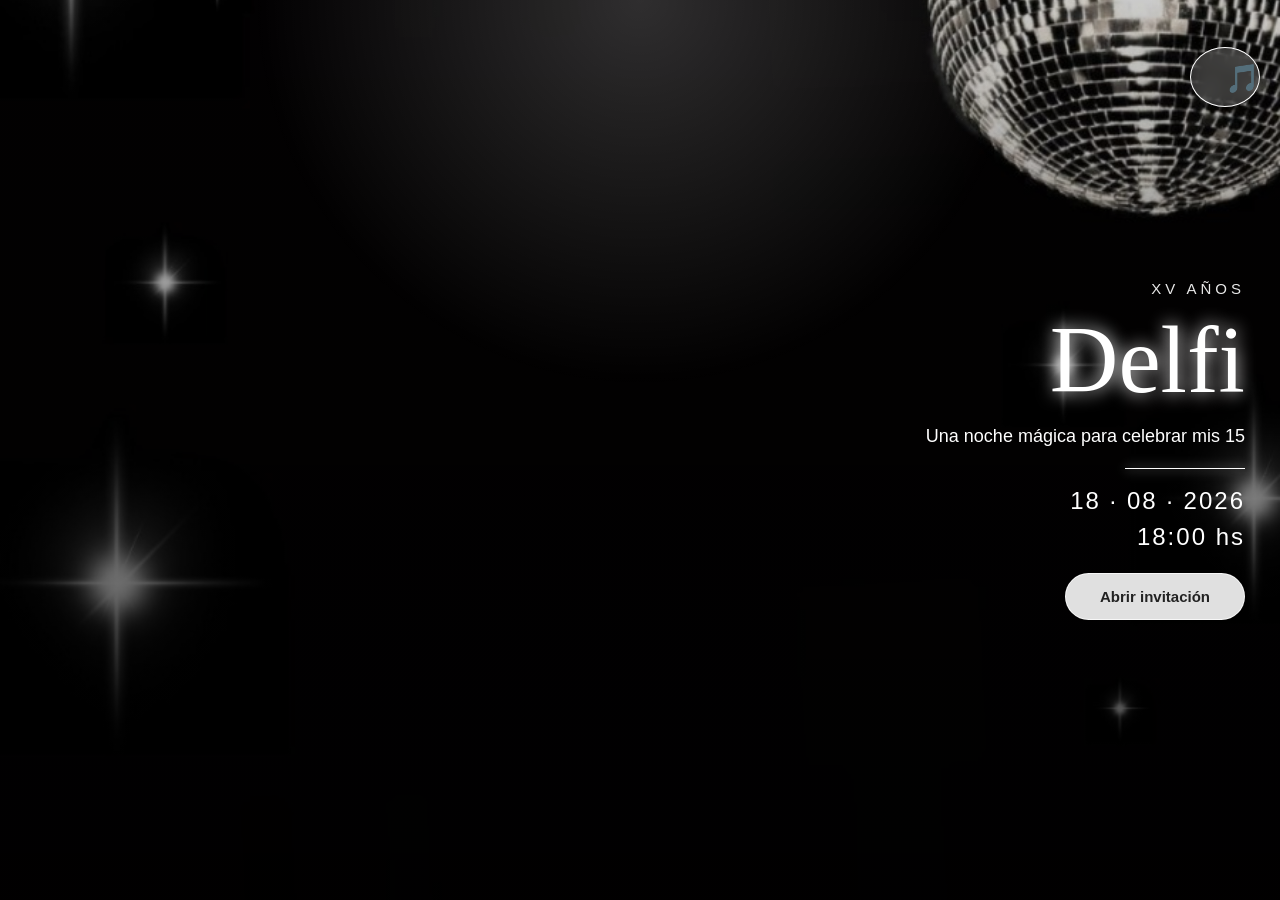
==== index.html @ 2a578ca3 "actualizacion colores" ====
<!DOCTYPE html>
<html lang="es">
<head>
  <meta charset="UTF-8">
  <meta name="viewport" content="width=device-width, initial-scale=1.0">
  <title>XV Delfi</title>
  <link rel="stylesheet" href="style.css">
</head>
<body>

  <div class="fondo-brillo"></div>

  <section class="slide portada">
    <div class="contenido-portada">
      <p class="xv">XV Años</p>
      <h1>Delfi</h1>
      <p class="frase">Una noche mágica para celebrar mis 15</p>
      <div class="linea"></div>
      <p class="fecha">18 · 08 · 2026</p>
      <p class="hora">18:00 hs</p>
      <button class="btn-principal" onclick="abrirInvitacion()">Abrir invitación</button>
    </div>
  </section>

  <main id="contenido" class="oculto">

    <section class="slide">
      <p class="mini-titulo">Cuenta regresiva</p>
      <h2>Faltan</h2>

      <div class="contador">
        <div><span id="dias">0</span><p>Días</p></div>
        <div><span id="horas">0</span><p>Hs</p></div>
        <div><span id="minutos">0</span><p>Min</p></div>
        <div><span id="segundos">0</span><p>Seg</p></div>
      </div>
    </section>

    <section class="slide">
      <img src="img/ubicacion.png" class="icono" alt="Ubicación">
      <p class="mini-titulo">Lugar del evento</p>
      <h2>¿Cómo llegar?</h2>

      <p class="texto">Botánico</p>
      <p class="texto">Medrano, Mendoza</p>

      <div class="mapa">
        <iframe src="https://www.google.com/maps/embed?pb=!1m18!1m12!1m3!1d11232.466182457083!2d-68.61148444133774!3d-33.17653101321144!2m3!1f0!2f0!3f0!3m2!1i1024!2i768!4f13.1!3m3!1m2!1s0x967e67001efc3e23%3A0x743b43ce00bbdb76!2sBOTANICO!5e0!3m2!1ses-419!2sar!4v1782966499998!5m2!1ses-419!2sar"
          allowfullscreen=""
          loading="lazy"
          referrerpolicy="strict-origin-when-cross-origin">
        </iframe>
      </div>
    </section>

    <section class="slide">
      <img src="img/dress-code.png" class="icono-grande" alt="Dress Code">
      <p class="mini-titulo">Código de vestimenta</p>
      <h2>Dress Code</h2>

      <p class="destacado">Formal / Elegante</p>
      <p class="texto">Para que la homenajeada sea la única protagonista,
evitá asistir con prendas de estos colores.</p>
<div class="colores">

    <div>

        <img src="img/amarillo.png">

        <p>Amarillo</p>

    </div>

    <div>

        <img src="img/rosado.png">

        <p>Rosado</p>

    </div>

    <div>

        <img src="img/azul.png">

        <p>Azul</p>

    </div>

</div>
    </section>

    <section class="slide">
      <img src="img/regalo.png" class="icono" alt="Regalo">
      <p class="mini-titulo">Mesa de regalos</p>
      <h2>Regalo</h2>

      <p class="texto">El mejor regalo es tu compañía.</p>
      <p class="texto">Pero si querés obsequiarme algo, podés hacerlo acá:</p>

      <a class="boton" href="https://link.mercadopago.com.ar/delfirosales3" target="_blank">
        Hacer regalo
      </a>
    </section>

    <section class="slide confirmacion">
      <p class="mini-titulo">Confirmación</p>
      <h2>¿Venís?</h2>

      <div class="aviso">
        <p>Confirmá tu asistencia hasta el <strong>25 de julio de 2026</strong>.</p>
        <p>Esta invitación es válida para un máximo de <strong>4 personas</strong>.</p>
        <p>Completá los datos de cada integrante de la familia.</p>
      </div>

      <form id="formulario">
        <input type="text" id="familia" placeholder="Apellido de la familia" required>

        <select id="cantidad" required>
          <option value="">Cantidad de integrantes</option>
          <option value="1">1 integrante</option>
          <option value="2">2 integrantes</option>
          <option value="3">3 integrantes</option>
          <option value="4">4 integrantes</option>
        </select>

        <div id="integrantes"></div>

        <button type="submit" class="btn-principal">Confirmar asistencia</button>
      </form>
    </section>

    <section class="slide playlist">
      <p class="mini-titulo">Música</p>
      <h2>Playlist</h2>

      <p class="texto">Unite a la playlist y agregá tus canciones.</p>

      <div class="spotify-box">
        <iframe 
          src="https://open.spotify.com/embed/playlist/4BHUNe8gylJsCLXfNku3pb?utm_source=generator"
          width="100%" 
          height="380" 
          frameborder="0" 
          allowfullscreen=""
          allow="autoplay; clipboard-write; encrypted-media; fullscreen; picture-in-picture" 
          loading="lazy">
        </iframe>
      </div>
    </section>

    <section class="slide final">
      <p class="mini-titulo">Gracias por acompañarme</p>
      <h2>Te espero</h2>
      <p class="texto">Será una noche inolvidable llena de magia, música y momentos hermosos.</p>
      <p class="firma">Delfi XV</p>
    </section>

  </main>

  <script src="script.js"></script>
  <audio id="musica" loop>
    <source src="musica/turning_page.mp3" type="audio/mpeg">
</audio>

<button id="btnMusica">
    🎵
</button>
</body>
</html>
---- style.css ----
@font-face {
  font-family: "Blacksword";
  src: url("fonts/Blacksword.otf");
}

@font-face {
  font-family: "Magnolia";
  src: url("fonts/Magnolia Script.otf");
}

* {
  margin: 0;
  padding: 0;
  box-sizing: border-box;
}

html {
  scroll-behavior: smooth;
 
}

body {
  background: #000;
  color: #fff;
  font-family: Arial, sans-serif;
  text-align: center;
  overflow-x: hidden;
}

.fondo-brillo {
  position: fixed;
  inset: 0;
  background: radial-gradient(circle at top, rgba(255,255,255,0.18), transparent 35%);
  pointer-events: none;
  z-index: 1;
}

.slide {
  min-height: 100vh;
 
  padding: 45px 24px;
  display: flex;
  flex-direction: column;
  justify-content: center;
  align-items: center;
  background-image:
    linear-gradient(rgba(0,0,0,0.20), rgba(0,0,0,0.78)),
    url("img/fondo.jpg");
  background-size: cover;
  background-position: center;
  position: relative;
}

.slide > * {
  position: relative;
  z-index: 2;
}

.portada {
  justify-content: center;
  align-items: flex-end;
  padding-right: 35px;
}

.contenido-portada {
  max-width: 360px;
  text-align: right;
  animation: aparecer 1.4s ease;
}

.xv,
.mini-titulo {
  font-size: 15px;
  letter-spacing: 4px;
  text-transform: uppercase;
  color: #e8e8e8;
  margin-bottom: 8px;
}

h1 {
  font-family: "Blacksword", Georgia, serif;
  font-size: 95px;
  font-weight: normal;
  text-shadow: 0 0 18px white;
}

h2 {
  font-family: "Magnolia", Georgia, serif;
  font-size: 52px;
  font-weight: normal;
  margin-bottom: 18px;
  text-shadow: 0 0 15px white;
}

.frase,
.texto {
  font-size: 18px;
  line-height: 1.5;
  max-width: 380px;
  margin: 8px 0;
}

.fecha,
.hora {
  font-size: 24px;
  letter-spacing: 2px;
  margin-top: 8px;
}

.linea {
  width: 120px;
  height: 1px;
  background: white;
  margin: 18px 0 18px auto;
  box-shadow: 0 0 12px white;
}

button,
.boton,
.btn-principal {
  display: inline-block;
  margin-top: 22px;
  padding: 14px 34px;
  border: 1px solid rgba(255,255,255,0.75);
  border-radius: 30px;
  background: rgba(255,255,255,0.88);
  color: #222;
  font-size: 15px;
  font-weight: bold;
  text-decoration: none;
  cursor: pointer;
}

.oculto {
  display: none;
}

.contador {
  display: flex;
  gap: 14px;
  justify-content: center;
  flex-wrap: wrap;
  margin-top: 20px;
}

.contador div {
  width: 72px;
  padding: 13px 5px;
  border-radius: 20px;
  background: rgba(255,255,255,0.14);
  backdrop-filter: blur(6px);
  border: 1px solid rgba(255,255,255,0.20);
}

.contador span {
  display: block;
  font-size: 38px;
  font-weight: bold;
}

.contador p {
  font-size: 12px;
  text-transform: uppercase;
}

.icono {
  width: 92px;
  margin-bottom: 18px;
  filter: drop-shadow(0 0 10px rgba(255,255,255,0.45));
}

.icono-grande {
  width: 170px;
  margin-bottom: 20px;
  border-radius: 18px;
  filter: drop-shadow(0 0 10px rgba(255,255,255,0.45));
}

.destacado {
  font-size: 26px;
  font-weight: bold;
  margin: 10px 0;
}

.aviso {
  max-width: 380px;
  padding: 18px;
  margin: 12px 0 18px;
  border-radius: 22px;
  background: rgba(255,255,255,0.14);
  backdrop-filter: blur(7px);
  border: 1px solid rgba(255,255,255,0.18);
}

.aviso p {
  font-size: 15px;
  line-height: 1.45;
  margin: 8px 0;
}

form {
  width: 100%;
  max-width: 365px;
  display: flex;
  flex-direction: column;
  gap: 12px;
}

input,
select {
  width: 100%;
  padding: 14px;
  border-radius: 18px;
  border: none;
  font-size: 15px;
  outline: none;
  background: rgba(255,255,255,0.92);
  color: #333;
}

.integrante {
  padding: 15px;
  margin-top: 8px;
  border-radius: 22px;
  background: rgba(255,255,255,0.13);
  border: 1px solid rgba(255,255,255,0.18);
  backdrop-filter: blur(7px);
}

.integrante h3 {
  font-size: 17px;
  margin-bottom: 10px;
}

.integrante input,
.integrante select {
  margin-bottom: 10px;
}

.mapa {
  width: 100%;
  max-width: 380px;
  height: 260px;
  margin-top: 18px;
  border-radius: 22px;
  overflow: hidden;
  box-shadow: 0 0 25px rgba(255,255,255,0.35);
}

.mapa iframe {
  width: 100%;
  height: 100%;
  border: 0;
}

.spotify-box {
  width: 100%;
  max-width: 380px;
  margin-top: 22px;
  border-radius: 24px;
  overflow: hidden;
  box-shadow: 0 0 35px rgba(255,255,255,0.35);
}

.firma {
  margin-top: 22px;
  font-family: "Blacksword", Georgia, serif;
  font-size: 60px;
  text-shadow: 0 0 15px white;
}

.confeti {
  position: fixed;
  top: -15px;
  width: 9px;
  height: 14px;
  z-index: 9999;
  animation: caer linear forwards;
}

@keyframes caer {
  to {
    transform: translateY(110vh) rotate(900deg);
    opacity: 0;
  }
}

@keyframes aparecer {
  from {
    opacity: 0;
    transform: translateY(35px);
  }

  to {
    opacity: 1;
    transform: translateY(0);
  }
}

@media (max-width: 600px) {
  .portada {
    align-items: flex-end;
    padding-right: 24px;
  }

  h1 {
    font-size: 78px;
  }

  h2 {
    font-size: 43px;
  }

  .fecha,
  .hora {
    font-size: 21px;
  }

  .frase,
  .texto {
    font-size: 16px;
  }

  .icono {
    width: 84px;
  }

  .icono-grande {
    width: 145px;
  }
}
#btnMusica{

    position:fixed;

    top:25px;

    right:20px;

    width:60px;

    height:60px;

    border-radius:50%;

    background:rgba(255,255,255,.15);

    backdrop-filter:blur(8px);

    color:white;

    font-size:28px;

    border:1px solid white;

    z-index:9999;

}
.colores{

    display:flex;

    justify-content:center;

    gap:18px;

    margin-top:25px;

}

.colores img{

    width:65px;

    border-radius:50%;

    box-shadow:0 0 18px rgba(255,255,255,.35);

}

.colores p{

    margin-top:8px;

    font-size:14px;

}
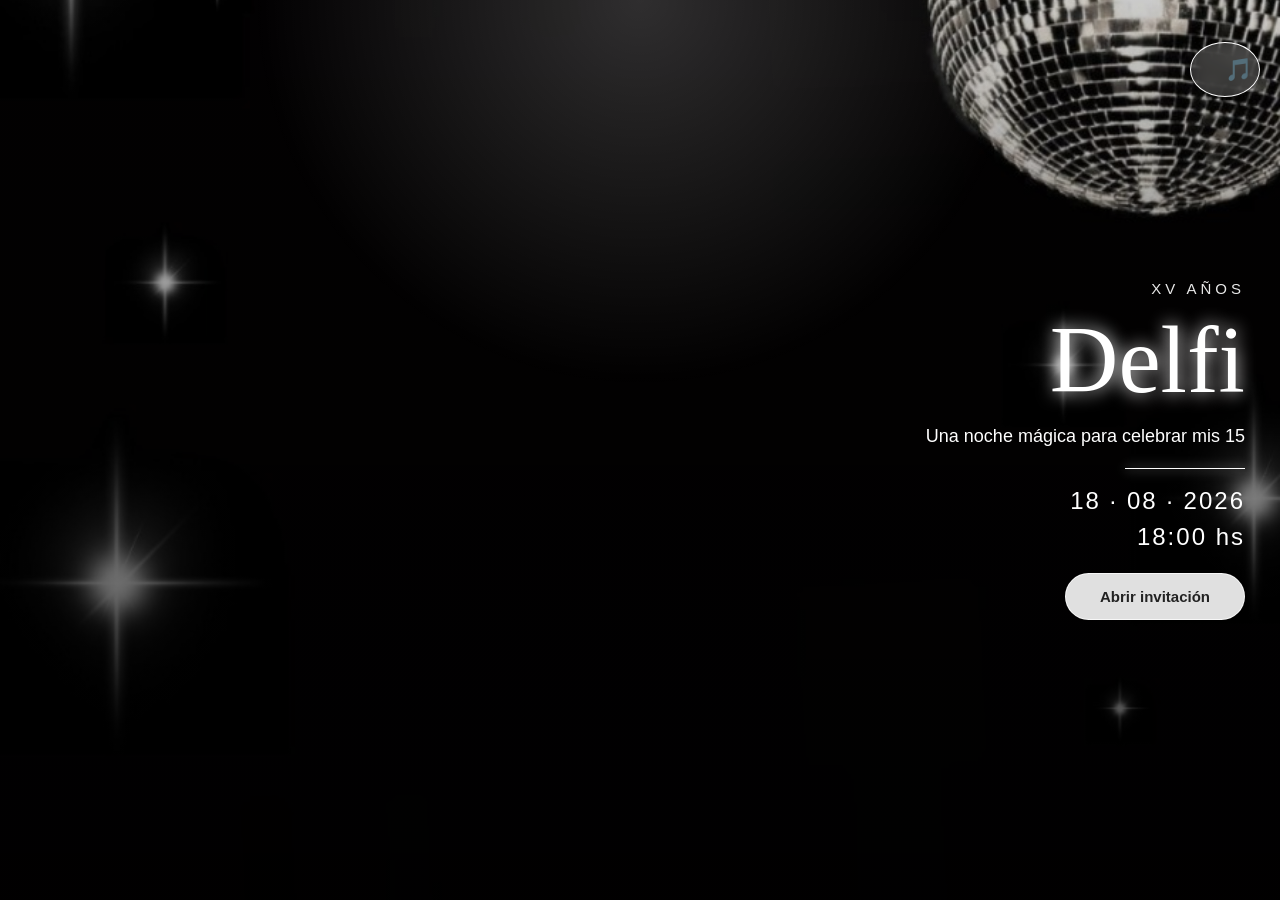
==== commit d03d3e67: "actualizacion musica" ====
--- a/index.html
+++ b/index.html
@@ -159,12 +159,12 @@
   </main>
 
   <script src="script.js"></script>
-  <audio id="musica" loop>
-    <source src="musica/turning_page.mp3" type="audio/mpeg">
+ <audio id="musica" loop>
+  <source src="musica/turning_page.mp3" type="audio/mpeg">
 </audio>
 
-<button id="btnMusica">
-    🎵
-</button>
+<button id="btnMusica" type="button">🎵</button>
+
+<script src="script.js"></script>
 </body>
 </html>
--- a/style.css
+++ b/style.css
@@ -384,4 +384,14 @@
 
     font-size:14px;
 
+}
+#btnMusica {
+  position: fixed;
+  top: 20px;
+  right: 20px;
+  width: 55px;
+  height: 55px;
+  border-radius: 50%;
+  z-index: 9999;
+  font-size: 22px;
 }
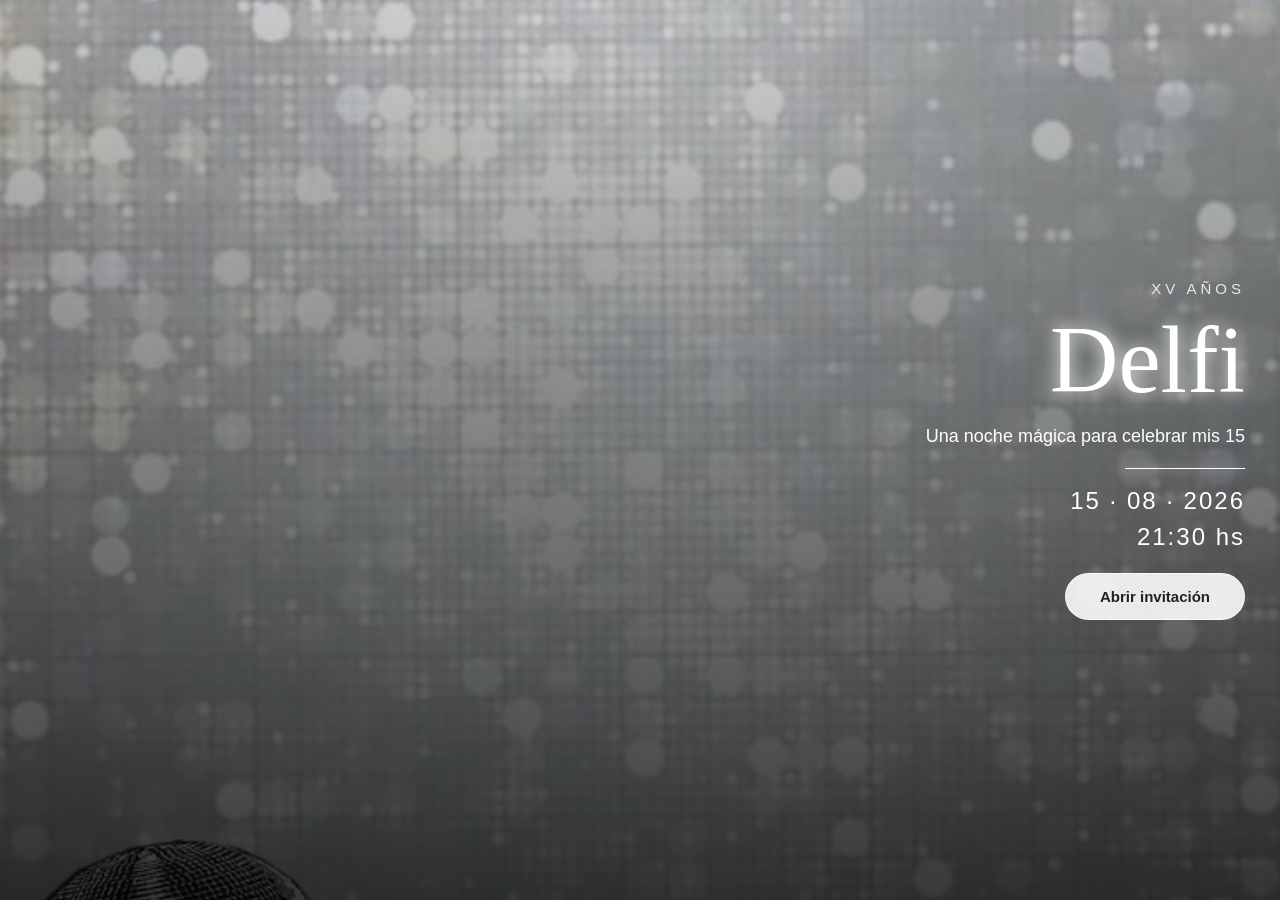
==== commit 4bd1ed55: "actualizaciones finales" ====
--- a/index.html
+++ b/index.html
@@ -16,8 +16,8 @@
       <h1>Delfi</h1>
       <p class="frase">Una noche mágica para celebrar mis 15</p>
       <div class="linea"></div>
-      <p class="fecha">18 · 08 · 2026</p>
-      <p class="hora">18:00 hs</p>
+      <p class="fecha">15 · 08 · 2026</p>
+      <p class="hora">21:30 hs</p>
       <button class="btn-principal" onclick="abrirInvitacion()">Abrir invitación</button>
     </div>
   </section>
@@ -62,31 +62,20 @@
       <p class="texto">Para que la homenajeada sea la única protagonista,
 evitá asistir con prendas de estos colores.</p>
 <div class="colores">
+  <div>
+    <img src="img/amarillo.png" alt="Amarillo">
+    <p>Amarillo</p>
+  </div>
 
-    <div>
+  <div>
+    <img src="img/rosado.png" alt="Rosado">
+    <p>Rosado</p>
+  </div>
 
-        <img src="img/amarillo.png">
-
-        <p>Amarillo</p>
-
-    </div>
-
-    <div>
-
-        <img src="img/rosado.png">
-
-        <p>Rosado</p>
-
-    </div>
-
-    <div>
-
-        <img src="img/azul.png">
-
-        <p>Azul</p>
-
-    </div>
-
+  <div>
+    <img src="img/azul.png" alt="Azul">
+    <p>Azul</p>
+  </div>
 </div>
     </section>
 
@@ -103,47 +92,22 @@
       </a>
     </section>
 
-    <section class="slide confirmacion">
-      <p class="mini-titulo">Confirmación</p>
-      <h2>¿Venís?</h2>
+   
 
-      <div class="aviso">
-        <p>Confirmá tu asistencia hasta el <strong>25 de julio de 2026</strong>.</p>
-        <p>Esta invitación es válida para un máximo de <strong>4 personas</strong>.</p>
-        <p>Completá los datos de cada integrante de la familia.</p>
-      </div>
-
-      <form id="formulario">
-        <input type="text" id="familia" placeholder="Apellido de la familia" required>
-
-        <select id="cantidad" required>
-          <option value="">Cantidad de integrantes</option>
-          <option value="1">1 integrante</option>
-          <option value="2">2 integrantes</option>
-          <option value="3">3 integrantes</option>
-          <option value="4">4 integrantes</option>
-        </select>
-
-        <div id="integrantes"></div>
-
-        <button type="submit" class="btn-principal">Confirmar asistencia</button>
-      </form>
-    </section>
-
-    <section class="slide playlist">
+        <section class="slide playlist">
       <p class="mini-titulo">Música</p>
       <h2>Playlist</h2>
 
       <p class="texto">Unite a la playlist y agregá tus canciones.</p>
 
       <div class="spotify-box">
-        <iframe 
+        <iframe
           src="https://open.spotify.com/embed/playlist/4BHUNe8gylJsCLXfNku3pb?utm_source=generator"
-          width="100%" 
-          height="380" 
-          frameborder="0" 
+          width="100%"
+          height="380"
+          frameborder="0"
           allowfullscreen=""
-          allow="autoplay; clipboard-write; encrypted-media; fullscreen; picture-in-picture" 
+          allow="autoplay; clipboard-write; encrypted-media; fullscreen; picture-in-picture"
           loading="lazy">
         </iframe>
       </div>
@@ -152,19 +116,19 @@
     <section class="slide final">
       <p class="mini-titulo">Gracias por acompañarme</p>
       <h2>Te espero</h2>
-      <p class="texto">Será una noche inolvidable llena de magia, música y momentos hermosos.</p>
+      <p class="texto">
+        Será una noche inolvidable llena de magia, música y momentos hermosos.
+      </p>
       <p class="firma">Delfi XV</p>
     </section>
 
   </main>
 
-  <script src="script.js"></script>
- <audio id="musica" loop>
-  <source src="musica/turning_page.mp3" type="audio/mpeg">
-</audio>
+  <audio id="musica" loop>
+    <source src="musica/turning_page.mp3" type="audio/mpeg">
+  </audio>
 
-<button id="btnMusica" type="button">🎵</button>
+  <script src="script.js?v=700"></script>
 
-<script src="script.js"></script>
 </body>
 </html>
--- a/style.css
+++ b/style.css
@@ -45,7 +45,7 @@
   align-items: center;
   background-image:
     linear-gradient(rgba(0,0,0,0.20), rgba(0,0,0,0.78)),
-    url("img/fondo.jpg");
+    url("img/fondo.png");
   background-size: cover;
   background-position: center;
   position: relative;
@@ -356,35 +356,31 @@
     z-index:9999;
 
 }
-.colores{
-
-    display:flex;
-
-    justify-content:center;
-
-    gap:18px;
-
-    margin-top:25px;
-
-}
-
-.colores img{
-
-    width:65px;
-
-    border-radius:50%;
-
-    box-shadow:0 0 18px rgba(255,255,255,.35);
-
-}
-
-.colores p{
-
-    margin-top:8px;
-
-    font-size:14px;
-
-}
+.colores {
+  display: flex;
+  justify-content: center;
+  gap: 18px;
+  margin-top: 25px;
+}
+.colores div {
+  text-align: center;
+}
+
+.colores img {
+  width: 65px;
+  height: 65px;
+  border-radius: 50%;
+  box-shadow: 0 0 18px rgba(255,255,255,0.45);
+}
+
+
+.colores img {
+  width: 65px;
+  height: 65px;
+  border-radius: 50%;
+  box-shadow: 0 0 18px rgba(255,255,255,0.45);
+}
+
 #btnMusica {
   position: fixed;
   top: 20px;
@@ -394,4 +390,37 @@
   border-radius: 50%;
   z-index: 9999;
   font-size: 22px;
+}
+.mensaje-confirmacion {
+  position: fixed;
+  inset: 0;
+  background: rgba(0,0,0,0.65);
+  display: flex;
+  justify-content: center;
+  align-items: center;
+  z-index: 10000;
+  padding: 25px;
+}
+
+.mensaje-caja {
+  max-width: 360px;
+  width: 100%;
+  padding: 35px 25px;
+  border-radius: 28px;
+  background: rgba(255,255,255,0.18);
+  backdrop-filter: blur(10px);
+  border: 1px solid rgba(255,255,255,0.35);
+  text-align: center;
+  color: white;
+  box-shadow: 0 0 35px rgba(255,255,255,0.35);
+}
+
+.mensaje-caja h2 {
+  font-size: 48px;
+  margin-bottom: 15px;
+}
+
+.mensaje-caja p {
+  font-size: 20px;
+  margin: 10px 0;
 }
